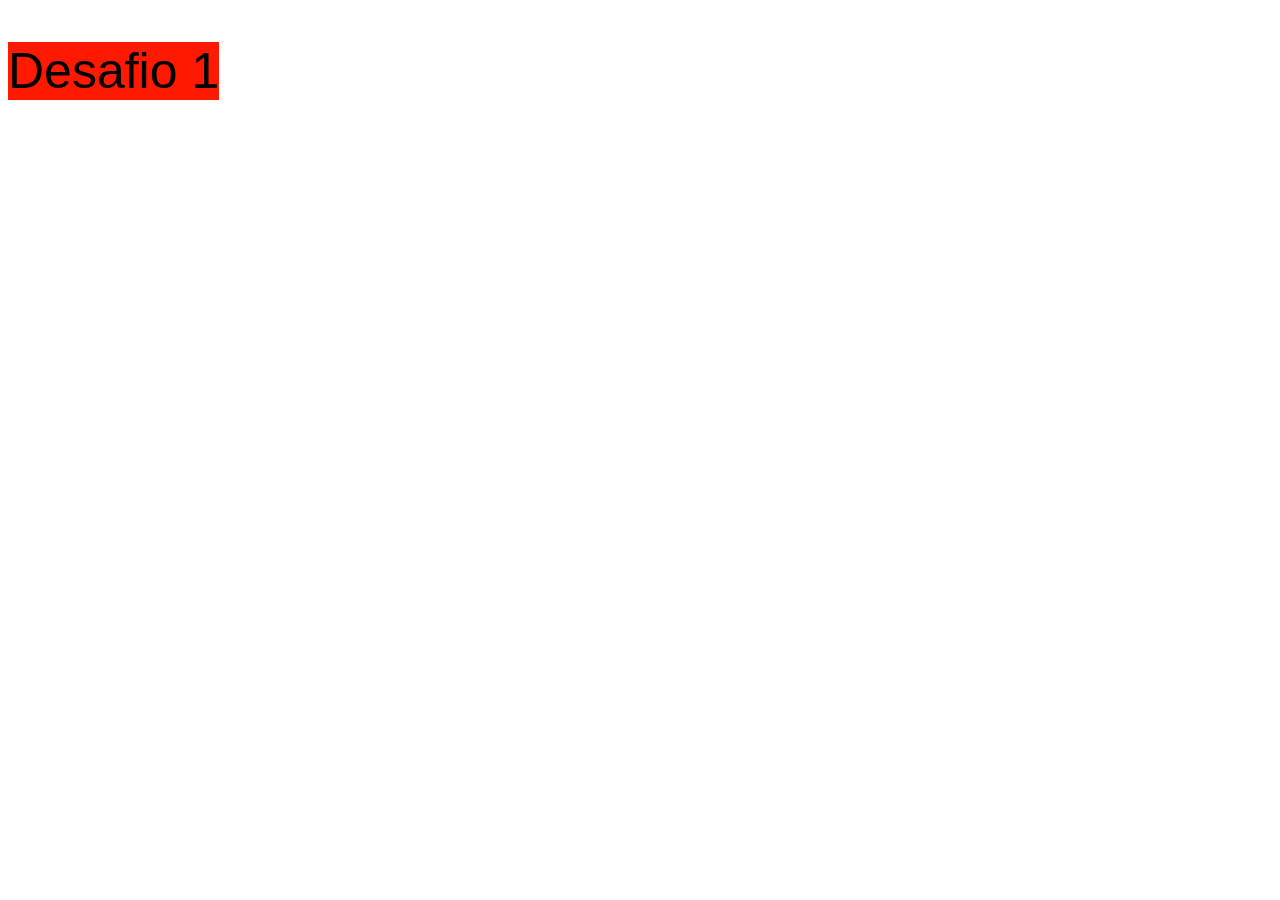
==== index.html @ 293a9629 "subida" ====
<!DOCTYPE html>
<html lang="en">

<head>
    <meta charset="UTF-8">
    <meta http-equiv="X-UA-Compatible" content="IE=edge">
    <meta name="viewport" content="width=device-width, initial-scale=1.0">
    <title>Desafio numero 1</title>
    <link rel="stylesheet" href="./css/style.css">
</head>

<body>
    <h1>Desafio 1  </h1>






    <script src="./js/script.js"></script>
</body>

</html>
---- css/style.css ----
h1{
    background-color: rgb(255, 25, 0);
    font-size: 50px;
    font-weight: 200;
    font-family: 'Open Sans', sans-serif;
    display: inline-block;
}
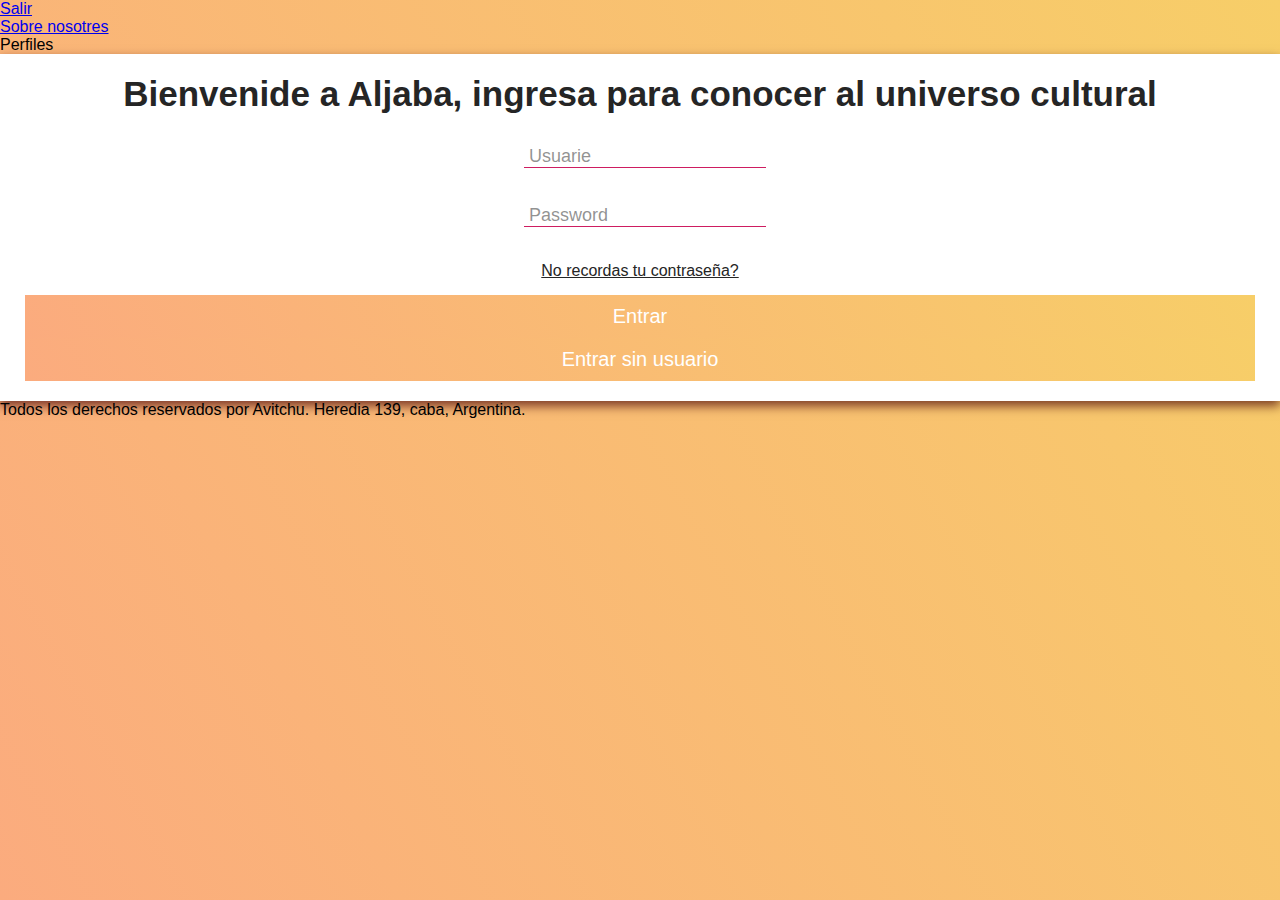
==== commit 7c8dd3f2: "login" ====
--- a/index.html
+++ b/index.html
@@ -5,19 +5,107 @@
     <meta charset="UTF-8">
     <meta http-equiv="X-UA-Compatible" content="IE=edge">
     <meta name="viewport" content="width=device-width, initial-scale=1.0">
-    <title>Desafio numero 1</title>
+    <title>aljaba- login</title>
     <link rel="stylesheet" href="./css/style.css">
+    <link
+href="https://cdn.jsdelivr.net/npm/bootstrap@5.0.0-beta2/dist/css/bootstrap.min.css"
+rel="stylesheet"
+integrity="sha384-BmbxuPwQa2lc/FVzBcNJ7UAyJxM6wuqIj61tLrc4wSX0szH/Ev+nYRRuWlolflfl"
+crossorigin="anonymous"
+
+/>
+</head>
+
+
 </head>
 
 <body>
-    <h1>Desafio 1  </h1>
+    <header class="container-fluid bg-dark position-sticky top-0">
+        <ul
+          class="nav nav-pills mb-3 py-3 container"
+          id="pills-tab"
+          role="tablist"
+        >
+          <li class="nav-item text-primary" role="presentation">
+            <a
+              class="nav-link "
+              id="pills-home-tab"
+              data-bs-toggle="pill"
+              data-bs-target="#pills-home"
+              type="button"
+              role="tab"
+              aria-controls="pills-home"
+              aria-selected="true"
+              href="../index.html"
+              >Salir</a 
+            >
+          </li>
+          <li class="nav-item" role="presentation">
+            <a
+              class="nav-link"
+              id="pills-contact-tab"
+              data-bs-toggle="pill"
+              data-bs-target="#pills-contact"
+              type="button"
+              role="tab"
+              href="sobre_nosotres.html"
+              >Sobre nosotres</a
+            >
+          </li>
+          <li class="nav-item" role="presentation">
+            <a
+              class="nav-link active"
+              id="pills-profile-tab"
+              data-bs-toggle="pill"
+              data-bs-target="#pills-profile"
+              type="button"
+              role="tab"
+              aria-controls="pills-profile"
+              aria-selected="false"
+              >Perfiles</a
+            >
+          </li>
+        </ul>
+      </header>
+    <form action="">
+        <h1 class="title">Bienvenide a Aljaba, ingresa para conocer al universo cultural</h1>
+        <label>
+            <i class="fa-solid fa-user"></i>
+            <input placeholder="Usuarie" type="text" id="NombreDeUsuarie" required>
+        </label>
+        <label>
+            <i class="fa-solid fa-lock"></i>
+            <input placeholder="Password" type="Password" id="Password" required>
+        </label>
+        <a href="#" class="link">No recordas tu contraseña?</a>
+    
+        <button id="button">Entrar</button>
 
+        <button href="./pages/home.html" id="button-2">Entrar sin usuario</button>
+    </form>
 
+    
+</div>
 
+</html>
 
+<footer class="bg-dark p-3 mt-5">
+    <p class="text-center m-0 text-muted">Todos los derechos reservados por Avitchu. Heredia 139, caba, Argentina.</p>
 
+  </footer>
+  <script src="./js/script.js"></script>
+  <script
+    src="https://code.jquery.com/jquery-3.5.1.js"
+    integrity="sha256-QWo7LDvxbWT2tbbQ97B53yJnYU3WhH/C8ycbRAkjPDc="
+    crossorigin="anonymous"
+  ></script>
 
-    <script src="./js/script.js"></script>
+  <script
+    src="https://cdn.jsdelivr.net/npm/bootstrap@5.0.0-beta2/dist/js/bootstrap.bundle.min.js"
+    integrity="sha384-b5kHyXgcpbZJO/tY9Ul7kGkf1S0CWuKcCD38l8YkeH8z8QjE0GmW1gYU5S9FOnJ0"
+    crossorigin="anonymous"
+  ></script>
+
 </body>
 
 </html>
--- a/css/style.css
+++ b/css/style.css
@@ -1,7 +1,80 @@
-h1{
-    background-color: rgb(255, 25, 0);
-    font-size: 50px;
-    font-weight: 200;
-    font-family: 'Open Sans', sans-serif;
-    display: inline-block;
+* {
+    margin: 0;
+    padding: 0;
+    box-sizing: border-box;
+    font-family: sans-serif;
+}
+
+body {
+    align-items: center;
+    justify-content: center;
+    min-height: 100vh;
+    background-color: #FBAB7E;
+    background-image: linear-gradient(62deg, #FBAB7E 0%, #F7CE68 100%);
+    
+}
+
+form {
+    display: flex;
+    flex-direction: column;
+    background: #fff;
+    text-align: center;
+    padding: 20px 25px;
+    box-shadow: 0 5px 10px rgba(71, 3, 6, 0.7);
+}
+
+form .title {
+    color: #252525;
+    font-size: 35px;
+    font-weight: 800;
+    margin-bottom: 30px;
+}
+
+form label {
+    margin-bottom: 35px;
+}
+
+form label .fa-solid {
+    font-size: 20px;
+    color: #cb232c;
+    margin-right: 10px;
+}
+
+form label input {
+    outline: none;
+    border: none;
+    color: #252525;
+    border-bottom: solid 1px #ce1d61;
+    padding: 0 5px;
+    font-size: 18px;
+}
+
+form label input::placeholder {
+    color: rgba(37, 37, 37, 0.5);
+}
+
+
+form .link {
+    color: #252525;
+    margin-bottom: 15px;
+}
+
+form button {
+    color: #fff;
+    border: none;
+    background-color: #FBAB7E;
+    background-image: linear-gradient(62deg, #FBAB7E 0%, #F7CE68 100%);
+    padding: 10px 15px;
+    cursor: pointer;
+    font-size: 20px;
+}
+
+form button-2 {
+    color: #fff;
+    border: none;
+    background-color: #FBAB7E;
+    background-image: linear-gradient(62deg, #FBAB7E 0%, #F7CE68 100%);
+    padding: 10px 15px;
+    cursor: pointer;
+    font-size: 20px;
 }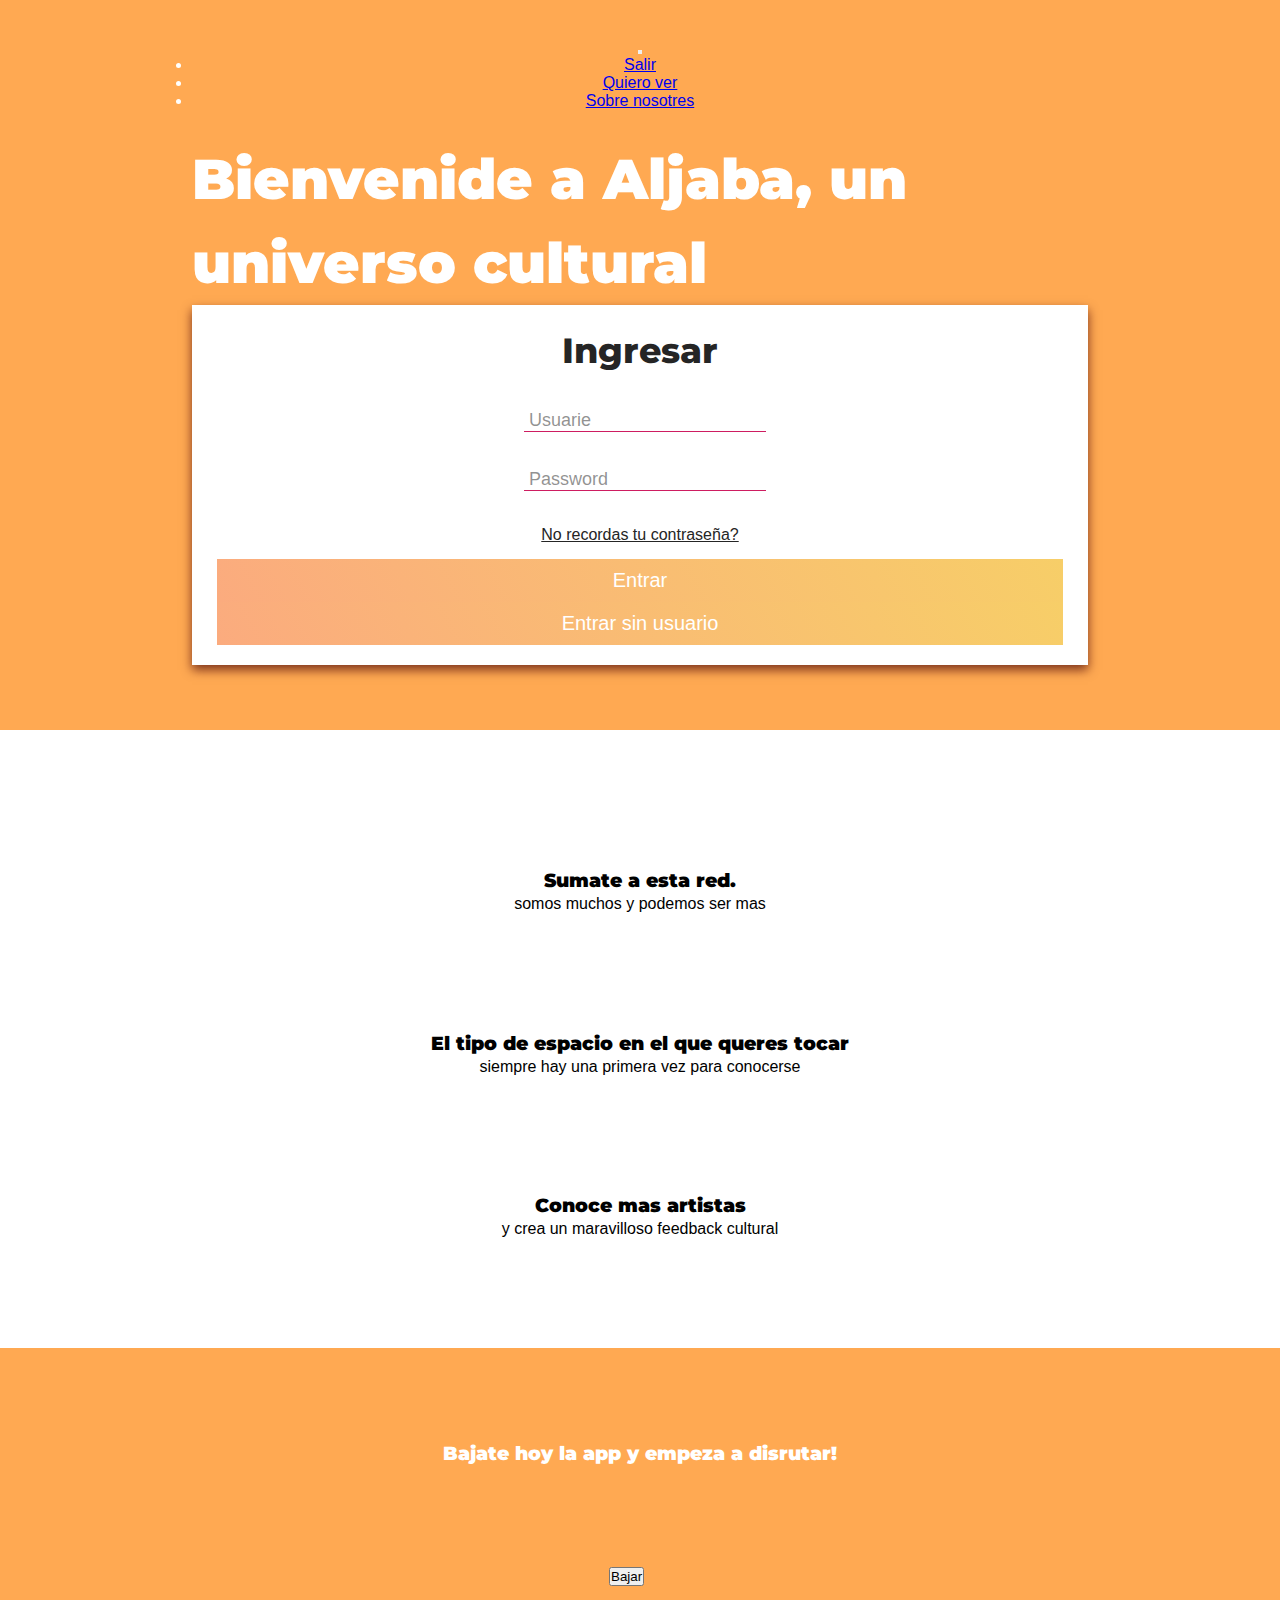
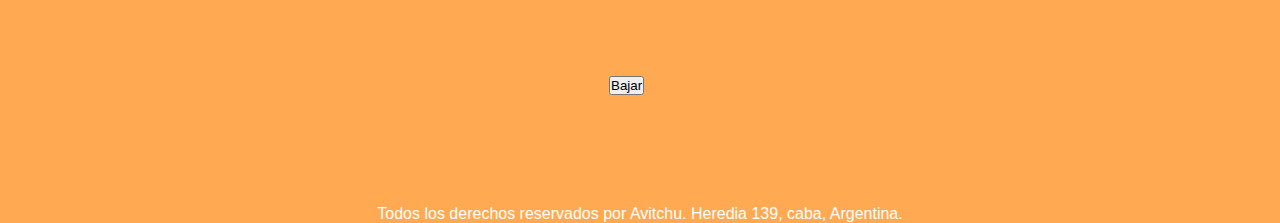
==== commit 2b512fc0: "segunda entrega para final y eventos" ====
--- a/index.html
+++ b/index.html
@@ -12,80 +12,114 @@
 rel="stylesheet"
 integrity="sha384-BmbxuPwQa2lc/FVzBcNJ7UAyJxM6wuqIj61tLrc4wSX0szH/Ev+nYRRuWlolflfl"
 crossorigin="anonymous"
+/>
+<!-- Font Awesome -->
+<link rel="stylesheet" href="https://use.fontawesome.com/releases/v5.5.0/css/all.css" integrity="sha384-B4dIYHKNBt8Bc12p+WXckhzcICo0wtJAoU8YZTY5qE0Id1GSseTk6S+L3BlXeVIU" crossorigin="anonymous">
+<!-- Bootstrap -->
+<link rel="stylesheet" href="https://stackpath.bootstrapcdn.com/bootstrap/4.1.3/css/bootstrap.min.css" integrity="sha384-MCw98/SFnGE8fJT3GXwEOngsV7Zt27NXFoaoApmYm81iuXoPkFOJwJ8ERdknLPMO" crossorigin="anonymous">
+<!-- Google Fonts -->
+<link href="https://fonts.googleapis.com/css?family=Montserrat:100,200,300,400,600,700,800,900|Ubuntu" rel="stylesheet">
+<!-- Bootstrap JS/JQuery -->
+<script src="https://code.jquery.com/jquery-3.3.1.slim.min.js" integrity="sha384-q8i/X+965DzO0rT7abK41JStQIAqVgRVzpbzo5smXKp4YfRvH+8abtTE1Pi6jizo" crossorigin="anonymous"></script>
+<script src="https://cdnjs.cloudflare.com/ajax/libs/popper.js/1.14.3/umd/popper.min.js" integrity="sha384-ZMP7rVo3mIykV+2+9J3UJ46jBk0WLaUAdn689aCwoqbBJiSnjAK/l8WvCWPIPm49" crossorigin="anonymous"></script>
+<script src="https://stackpath.bootstrapcdn.com/bootstrap/4.1.3/js/bootstrap.min.js" integrity="sha384-ChfqqxuZUCnJSK3+MXmPNIyE6ZbWh2IMqE241rYiqJxyMiZ6OW/JmZQ5stwEULTy" crossorigin="anonymous"></script>
 
-/>
 </head>
-
 
 </head>
 
 <body>
-    <header class="container-fluid bg-dark position-sticky top-0">
-        <ul
-          class="nav nav-pills mb-3 py-3 container"
-          id="pills-tab"
-          role="tablist"
-        >
-          <li class="nav-item text-primary" role="presentation">
-            <a
-              class="nav-link "
-              id="pills-home-tab"
-              data-bs-toggle="pill"
-              data-bs-target="#pills-home"
-              type="button"
-              role="tab"
-              aria-controls="pills-home"
-              aria-selected="true"
-              href="../index.html"
-              >Salir</a 
-            >
-          </li>
-          <li class="nav-item" role="presentation">
-            <a
-              class="nav-link"
-              id="pills-contact-tab"
-              data-bs-toggle="pill"
-              data-bs-target="#pills-contact"
-              type="button"
-              role="tab"
-              href="sobre_nosotres.html"
-              >Sobre nosotres</a
-            >
-          </li>
-          <li class="nav-item" role="presentation">
-            <a
-              class="nav-link active"
-              id="pills-profile-tab"
-              data-bs-toggle="pill"
-              data-bs-target="#pills-profile"
-              type="button"
-              role="tab"
-              aria-controls="pills-profile"
-              aria-selected="false"
-              >Perfiles</a
-            >
-          </li>
-        </ul>
+    <section class="coloured-section" id="title">
+        <!--NAVBAR-->
+        <div class="container-fluid">
+          <nav class="navbar navbar-expand-lg navbar-dark ">
+            <a class="navbar-brand" href="#"></a>
+            <button class="navbar-toggler" type="button" data-toggle="collapse" data-target="#navbarToggler" aria-controls="navbarToggler" aria-expanded="false" aria-label="Toggle navigation">
+              <span class="navbar-toggler-icon"></span>
+            </button>
+    
+            <div id="navbarToggler" class="collapse navbar-collapse">
+              <ul class="navbar-nav ml-auto">
+                <li class="nav-item">
+                  <a class="nav-link " href="index.html">Salir</a>
+                </li>
+                <li class="nav-item">
+                  <a class="nav-link" href="./pages/home.html">Quiero ver</a>
+                </li>
+                <li class="nav-item">
+                  <a class="nav-link" href="./pages/sobre_nosotres.html">Sobre nosotres</a>
+                </li>
+              </ul>
+            </div>
+          </nav>
       </header>
-    <form action="">
-        <h1 class="title">Bienvenide a Aljaba, ingresa para conocer al universo cultural</h1>
-        <label>
-            <i class="fa-solid fa-user"></i>
-            <input placeholder="Usuarie" type="text" id="NombreDeUsuarie" required>
-        </label>
-        <label>
-            <i class="fa-solid fa-lock"></i>
-            <input placeholder="Password" type="Password" id="Password" required>
-        </label>
-        <a href="#" class="link">No recordas tu contraseña?</a>
+    <!-- TITLE -->
+    <div class="row">
+        <div class="col-lg-6 align-center">
+          <h1 class="title-title big-title">Bienvenide a Aljaba, un universo cultural</h1>
+                </div>
+                <div class="col-lg-5 align-center">
+                    <form action="">
+                        <h1 class="title">Ingresar</h1>
+                        <label>
+                            <i class="fa-solid fa-user"></i>
+                            <input placeholder="Usuarie" type="text" id="NombreDeUsuarie" required>
+                        </label>
+                        <label>
+                            <i class="fa-solid fa-lock"></i>
+                            <input placeholder="Password" type="password" id="password" required>
+                        </label>
+                        <a href="#" class="link">No recordas tu contraseña?</a>
+                    
+                        <button id="button">Entrar</button>
+                
+                        <button href="./pages/home.html" id="button-2">Entrar sin usuario</button>
+                    </form></div>
+    </div>
     
-        <button id="button">Entrar</button>
-
-        <button href="./pages/home.html" id="button-2">Entrar sin usuario</button>
-    </form>
 
     
 </div>
+<section class="white-section" id="features">
+    <div class="container-fluid">
+      <div class="row">
+        <div class="col-lg-4 features">
+          <i class="fas fa-check-circle feature-icon fa-4x"></i>
+          <h3 class="small-title">Sumate a esta red.</h3>
+          <p>somos muchos y podemos ser mas</p>
+        </div>
+        <div class="col-lg-4 features">
+          <i class="fas fa-bullseye feature-icon fa-4x"></i>
+          <h3 class="small-title">El tipo de espacio en el que queres tocar</h3>
+          <p>siempre hay una primera vez para conocerse</p>
+        </div>
+        <div class="col-lg-4 features">
+          <i class="fas fa-heart feature-icon fa-4x"></i>
+          <h3 class="small-title">Conoce mas artistas</h3>
+          <p>y  crea un maravilloso feedback cultural</p>
+        </div>
+      </div>
+    </div>
+  </section>
+
+  <section class="coloured-section" id="call-to-action">
+    <div class="container-fluid">
+      <div class="row">
+        <div class="col">
+          <h3 class="small-title">Bajate hoy la app y empeza a disrutar!</h3>
+        </div>
+      </div>
+      <div class="row">
+        <div class="col-lg-6 col-sm-6">
+          <button type="button" class="btn btn-dark btn-lg download-button ml-auto" name="button"><i class="fab fa-apple"></i> Bajar</button>
+        </div>
+        <div class="col-lg-6 col-sm-6">
+          <button type="button" class="btn btn-outline-light btn-lg download-button mr-auto" name="button"><i class="fab fa-google-play"></i> Bajar</button>
+        </div>
+      </div>
+    </div>
+  </section>
+
 
 </html>
 
--- a/css/style.css
+++ b/css/style.css
@@ -9,10 +9,19 @@
     align-items: center;
     justify-content: center;
     min-height: 100vh;
-    background-color: #FBAB7E;
-    background-image: linear-gradient(62deg, #FBAB7E 0%, #F7CE68 100%);
-    
-}
+    /* background-color: #FBAB7E;
+    background-image: linear-gradient(62deg, #FBAB7E 0%, #F7CE68 100%); */
+    font-family: 'Montserrat';
+    text-align: center;
+  }
+
+  
+  h1, h2, h3, h4, h5, h6 {
+    font-family: 'Montserrat';
+    font-weight: 900;
+    line-height:1.5;
+  
+  }
 
 form {
     display: flex;
@@ -77,4 +86,143 @@
     padding: 10px 15px;
     cursor: pointer;
     font-size: 20px;
-}+}
+
+h1, h2, h3, h4, h5, h6 {
+    font-family: 'Montserrat';
+    font-weight: 900;
+    line-height:1.5;
+  
+  }
+  
+  i:hover{
+    color: #ff4c68;
+  }
+  
+  /* p {
+    color: #484848;
+    font-weight: 400;
+  } */
+  
+  /* Headings */
+  
+  .big-title {
+    font-size: 3.5rem;
+  }
+  
+  .medium-title {
+    font-size: 3rem;
+    padding-top: 7.5%;
+  }
+  
+  .small-title {
+    padding-top: 3%;
+  }
+  
+  .title-title {
+    text-align: left;
+  }
+  
+  /* Containers */
+  
+  .container-fluid {
+    padding:3% 15%;
+  }
+  
+  .row {
+    padding: 3% 0;
+  }
+  
+  .coloured-section {
+    background-color: #ffa952;
+    color: #fff;
+  }
+  
+  .white-section {
+    background-color: #fff;
+    color: #000;
+  }
+/* Title  */
+
+.title-image {
+    position:absolute;
+    right:25%;
+    transform:rotate(25deg);
+    width:60%;
+  }
+  
+  .download-button {
+    margin: 5% 3% 5% 0;
+  }
+  
+  /* Features */
+  
+  #features {
+    position:relative;
+  }
+  
+  .features {
+    padding: 5% 0;
+  }
+  
+  .feature-icon {
+    color: #ef5a5a;
+    padding:1rem 0;
+  }
+  
+  /* Testimonial and Press */
+  
+  
+  
+  .testimonial-img {
+    border-radius: 100%;
+    margin: 3%;
+    width: 10%;
+  }
+  
+  .carousel-switch {
+    margin: -20%;
+  }
+  
+  .carousel-content {
+    height:100%;
+  }
+  .pricing-title {
+    text-align: center;
+  }
+  
+  .pricing-button {
+    border-color: #ffa952;
+    color: #ffa952;
+  }
+  
+  button.pricing-button:hover {
+    background-color: #ffa952;
+    color: #fff;
+  }
+  
+  /* Call to Action */
+  
+  
+  /* Footer */
+  
+  .social-icons {
+    color:black;
+    padding-bottom:0;
+    padding-top:2%;
+  }
+  
+  /* Media */
+  
+  @media screen and (max-width: 1028px){
+  
+    .title-title{
+      text-align:center;
+    }
+  
+    .title-image {
+      position:static;
+      transform:rotate(0);
+    }
+  
+  }    